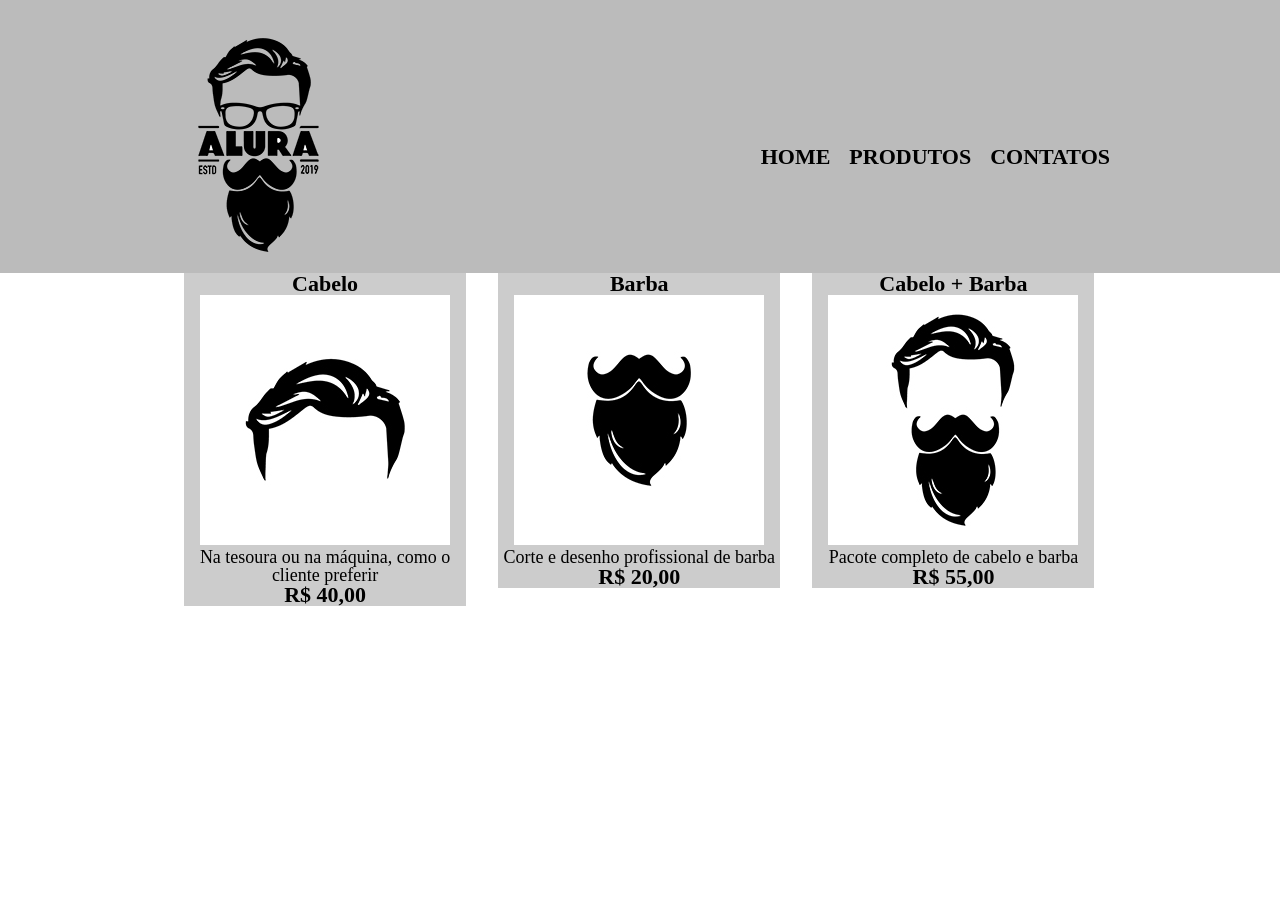
==== produtos.html @ b31f03c4 "atualizacao da aula" ====
<!DOCTYPE html>
<html lang="pt-br">

<head>
    <meta charset="UTF-8">
    <meta name="viewport" content="width=device-width, initial-scale=1.0">
    <title>Produtos - Space For Men</title>
    <link rel="stylesheet" href="reset.css">
    <link rel="stylesheet" href="produto.css">

</head>

<body>
    <header>
        <div class="caixa">
            <h1><img src="./img/logo.png" alt="logo"></h1>
            <nav>
                <ul>
                    <li> <a href="index.html">Home</a></li>
                    <li> <a href="produtos.html">Produtos</a></li>
                    <li> <a href="contatos.html">Contatos</a></li>
                </ul>
            </nav>
        </div>
    </header>

    <main>
        <ul class="produtos">
            <li>
                <h2>Cabelo</h2>
                <img src="./img/cabelo.jpg" alt="cabelo">
                <p class="descricao">Na tesoura ou na máquina, como o cliente preferir</p>
                <p class="preco">R$ 40,00</p>
            </li>
            <li>
                <h2>Barba</h2>
                <img src="./img/barba.jpg" alt="barba">
                <p class="descricao">Corte e desenho profissional de barba</p>
                <p class="preco">R$ 20,00</p>
            </li>
            <li>

                <h2>Cabelo + Barba</h2>
                <img src="./img/cabelo+barba.jpg" alt="cabelo+barba">
                <p class="descricao">Pacote completo de cabelo e barba</p>
                <p class="preco">R$ 55,00</p>
            </li>
        </ul>

    </main>

    <footer></footer>
</body>

</html>
---- produto.css ----
header{
    background-color: #bbbbbb;
    padding: 20px 0 0;
}
.caixa{
    width: 940px;
    margin: 0 auto;
    position: relative;
}
nav{
    position: absolute;
    top: 126px;
    right: 0;
}
nav li {
    display: inline;
    margin: 0 0 0 15px;
}
nav a {
   text-transform: uppercase;
   color: #000000;
   font-weight: bolder;
   font-size: 22px;
   text-decoration: none;
}
.produtos{
    width: 940px;
    margin: 0 auto;
}
.produtos li{
    display: inline-block;
    text-align: center;
    width: 30%;
    vertical-align: top;
    background-color: #cccccc;
    margin: 0 1.5%;
}
.produtos h2{
    font-size: 22px;
    font-weight: bold;
}
.descricao{
    font-size: 18px;
    
}
.preco{ 
    font-size: 22px;
    font-weight: bold;
}
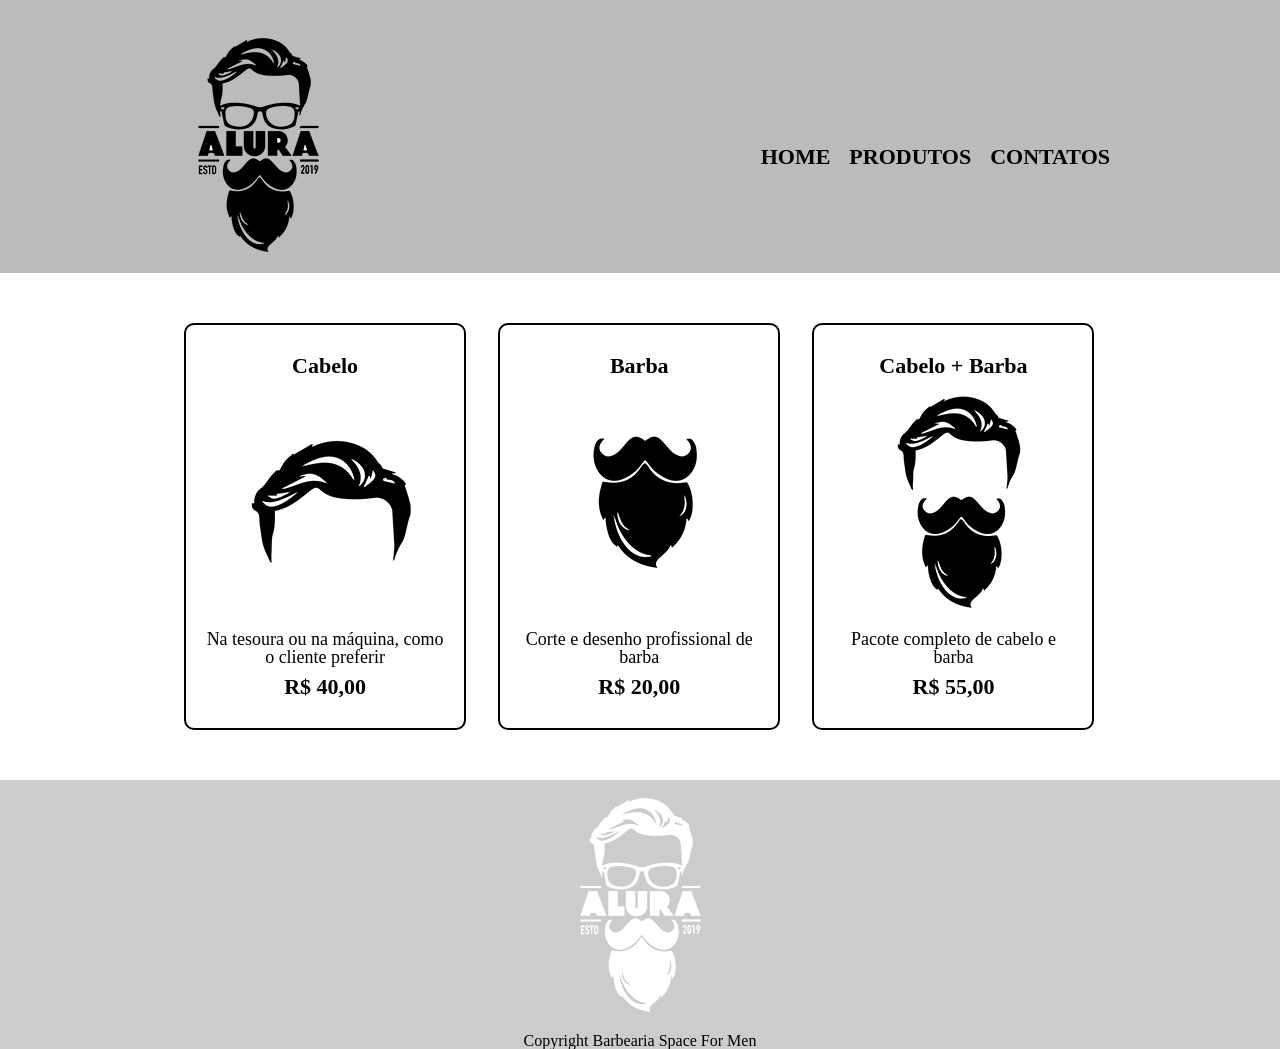
==== commit bfc0bbc1: "atualização da aula dia 10/09/26" ====
--- a/produtos.html
+++ b/produtos.html
@@ -49,7 +49,10 @@
 
     </main>
 
-    <footer></footer>
+    <footer>
+        <img src="./img/logo-branco.png" alt="logo-branco">
+        <p>Copyright Barbearia Space For Men</p>
+    </footer>
 </body>
 
 </html>
--- a/produto.css
+++ b/produto.css
@@ -23,17 +23,34 @@
    font-size: 22px;
    text-decoration: none;
 }
+nav a:hover{
+    color: #c78c19;
+    text-decoration: underline;
+}
 .produtos{
     width: 940px;
     margin: 0 auto;
+    padding: 50px 0;
 }
 .produtos li{
     display: inline-block;
     text-align: center;
     width: 30%;
     vertical-align: top;
-    background-color: #cccccc;
     margin: 0 1.5%;
+    padding: 30px 20px;
+    box-sizing: border-box;
+    border: 2px solid #000000;
+    border-radius: 10px;
+}
+.produtos li:hover h2{
+   font-size: 34px;
+}
+.produtos li:hover{
+    border: 2px solid #c78c19;
+}
+.produtos li:active{
+    border-color: #088c19;
 }
 .produtos h2{
     font-size: 22px;
@@ -46,4 +63,9 @@
 .preco{ 
     font-size: 22px;
     font-weight: bold;
+    margin-top: 10px;
+}
+footer{
+    background-color: #cccccc;
+    text-align: center;
 }
